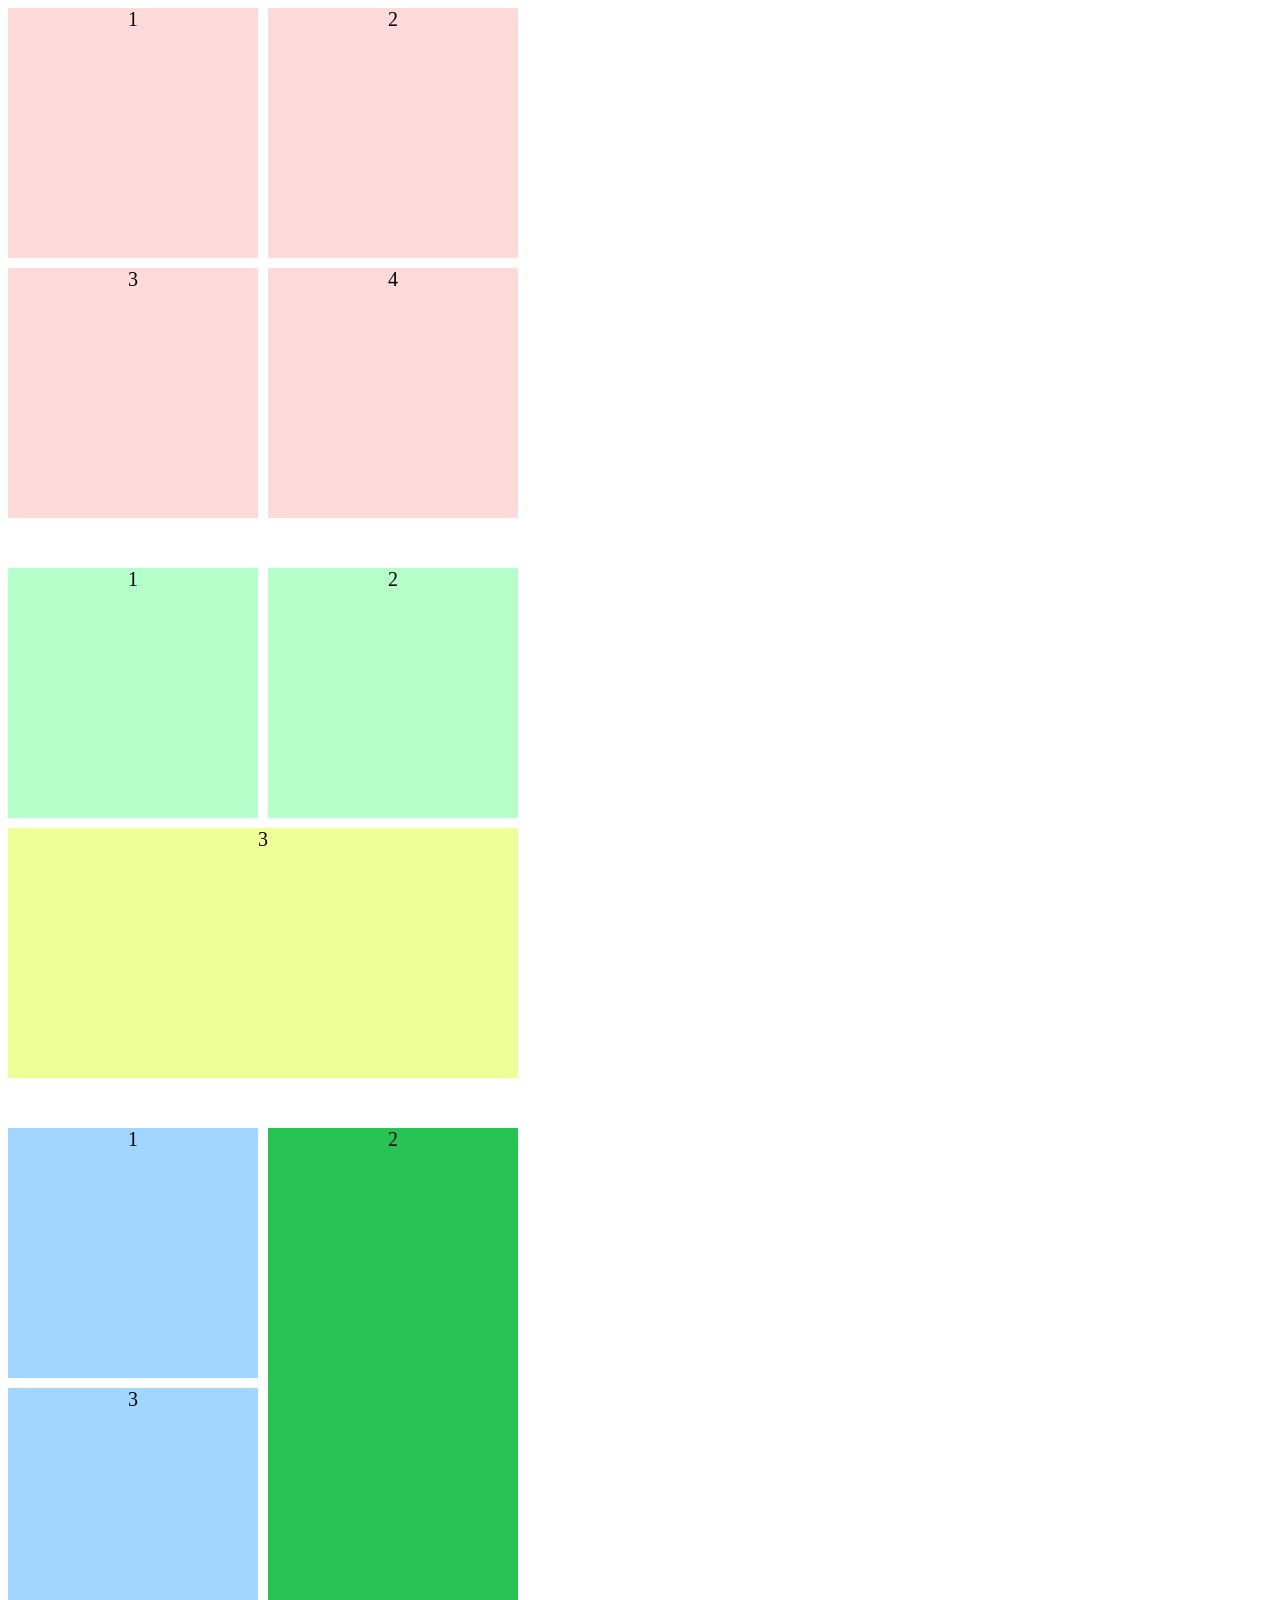
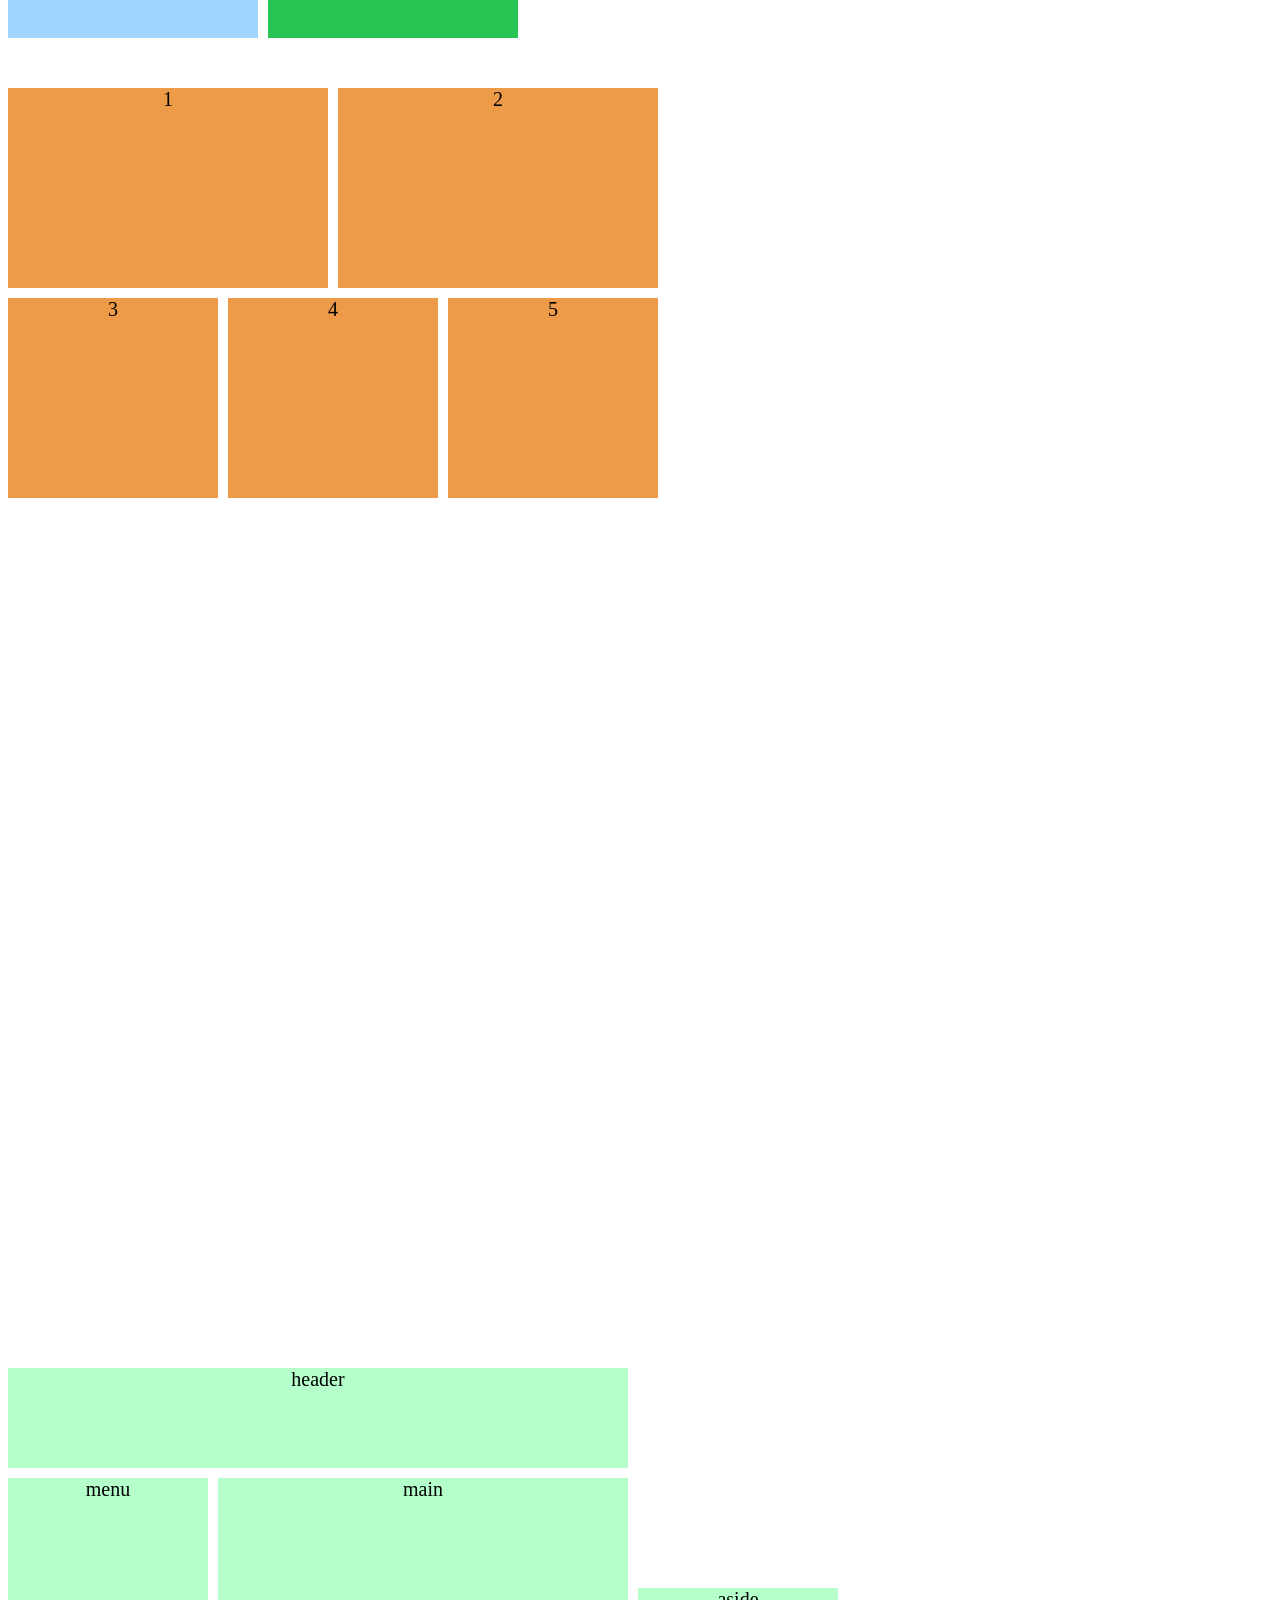
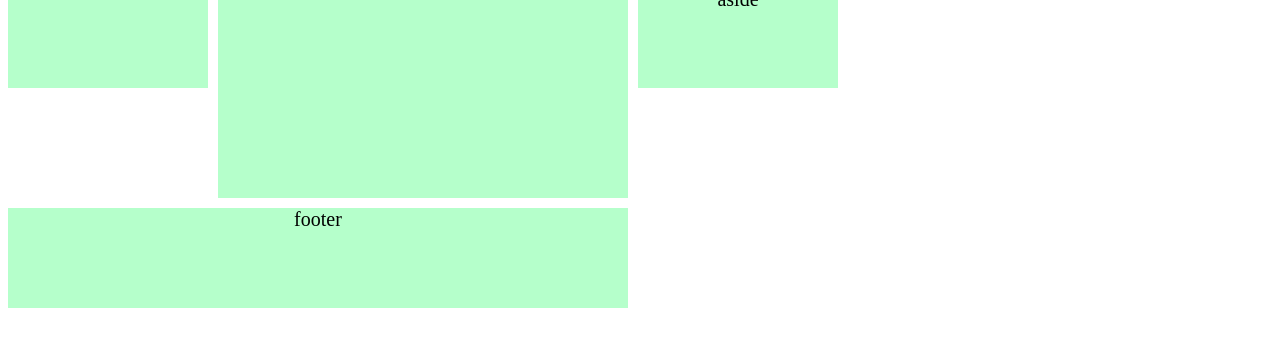
==== index.html @ cd83186e "Add files via upload" ====
<!DOCTYPE html>
<html lang="en">
<head>
    <meta charset="UTF-8">
    <meta name="viewport" content="width=device-width, initial-scale=1.0">
    <link rel="stylesheet" href="style.css">
    <title></title>
</head>
<body>
    <div class="grid-container g1">
        <div class="grid-item itemz1">1</div>
        <div class="grid-item itemz1">2</div>
        <div class="grid-item itemz1">3</div>
        <div class="grid-item itemz1">4</div>
    </div>
    <div class="grid-container g2">
        <div class="grid-item item1z2">1</div>
        <div class="grid-item item2z2">2</div>
        <div class="grid-item item3z2">3</div>
    </div>
    <div class="grid-container g3">
        <div class="grid-item item1z3">1</div>
        <div class="grid-item item2z3">2</div>
        <div class="grid-item item3z3">3</div>
    </div>
    <div class="grid-container g4">
        <div class="grid-item item1z4 i4">1</div>
        <div class="grid-item item2z4 i4">2</div>
        <div class="grid-item item3z4 i4">3</div>
        <div class="grid-item item4z4 i4">4</div>
        <div class="grid-item item5z4 i4">5</div>
    </div>
    <div class="grid-container g5">
        <div class="grid-item item1z5 i5"></div>
        <div class="grid-item item2z5 i5"></div>
        <div class="grid-item item3z5 i5"></div>
        <div class="grid-item item4z5 i5"></div>
        <div class="grid-item item5z5 i5"></div>
        <div class="grid-item item6z5 i5"></div>
    </div>
    <div class="grid-container g6">
        <div class="header z1">header</div>
        <div class="menu z1">menu</div>
        <div class="main z1">main</div>
        <div class="footer z1">footer</div>
        <div class="aside z1">aside</div>
    </div>
</body>
</html>
---- style.css ----
*{text-align: center; font-size: 20px;}

.grid-container{
    margin-bottom: 50px;
    display: grid;   
    gap: 10px;
}

.g1 {          
    grid-template-columns: repeat(2, 250px); 
    grid-template-rows: repeat(2, 250px);         
}

.itemz1{
    background: #ffdada;
}

.g2 {          
    grid-template-columns: repeat(2, 250px); 
    grid-template-rows: repeat(2, 250px);         
}
.item1z2 {
    background: #b5ffcb;                      
}
.item2z2 {
    background-color: #b5ffcb;           
    grid-column: 2/3;
    grid-row: 1;        
}
.item3z2 {
    background-color: #efff97;           
    grid-column: 1/3;
    grid-row: 2;        
}

.g3 {          
    grid-template-columns: repeat(2, 250px); 
    grid-template-rows: repeat(2, 250px);         
}
.item1z3 {
    background: #a0d6ff;                      
}
.item2z3 {
    background-color: #27c453;           
    grid-column: 2/3;
    grid-row: 1/3;        
}
.item3z3 {
    background-color: #a0d6ff;           
    grid-column: 1;
    grid-row: 2;        
}

.g4 {          
    grid-template-columns: repeat(6, 100px); 
    grid-template-rows: repeat(2, 200px);         
}
.i4{
    background: #ee9b49;
}
.item1z4{
    grid-column: 1/4;
    grid-row: 1;               
}
.item2z4{         
    grid-column: 4/7;
    grid-row: 1;        
}
.item3z4{         
    grid-column: 1/3;
    grid-row: 2;        
}
.item4z4{         
    grid-column: 3/5;
    grid-row: 2;        
}
.item5z4{         
    grid-column: 5/7;
    grid-row: 2;        
}

.g5 {          
    grid-template-columns: repeat(3, 250px); 
    grid-template-rows: repeat(3, 250px);         
}
.i5{
    background: #d3a4de;
}
.item1z5{
    grid-column: 1;
    grid-row: 1; 
    background: url(https://avatars.mds.yandex.net/i?id=41b1eb0a3f590d1fae8a0fc10ffaaddcfe2f9e47-5042325-images-thumbs&n=13) no-repeat center / cover;              
}
.item2z5{         
    grid-column: 2;
    grid-row: 1/3;   
    background: url(https://avatars.mds.yandex.net/i?id=9de3196d79eea19190ed62b0ab686be9a113917a-6177852-images-thumbs&n=13) no-repeat center / cover;     
}
.item3z5{         
    grid-column: 3;
    grid-row: 1;        
    background: url(https://avatars.mds.yandex.net/i?id=150c30f4e23403ac3dfdff5e122595d763b643c5-8205921-images-thumbs&n=13) no-repeat center / cover;
}
.item4z5{         
    grid-column: 1;
    grid-row: 2/4;    
    background: url(https://avatars.mds.yandex.net/i?id=fd37785b8f63fec8e7e592681ef249a8160b38b8-4117471-images-thumbs&n=13) no-repeat center / cover;    
}
.item5z5{         
    grid-column: 3;
    grid-row: 2;        
    background: url(https://avatars.mds.yandex.net/i?id=f491ed3e92be8aa25f11399ace5df1ac790a4224006e0f1d-10234572-images-thumbs&n=13) no-repeat center / cover;
}
.item6z5{         
    grid-column: 2/4;
    grid-row: 3;        
    background: url(https://avatars.mds.yandex.net/i?id=a7b05355edde4c35753f3b6f1b852f19394eb223-5250144-images-thumbs&n=13) no-repeat center / cover;
}

.z1{
    background: #b5ffcb;
}
.header {
    grid-area: h;
}
.menu {
    grid-area: me;
}
.main {
    grid-area: ma;
}
.footer {
    grid-area: foot;
}
.aside{
    grid-area: a;
}
.g6 {
    grid-template-columns: repeat(4, 200px); 
    grid-template-rows: repeat(5, 100px);     
    grid-template-areas:
        "h h h ."
        "me ma ma ."
        "me ma ma a"
        ". ma ma ."
        "foot foot foot .";
}
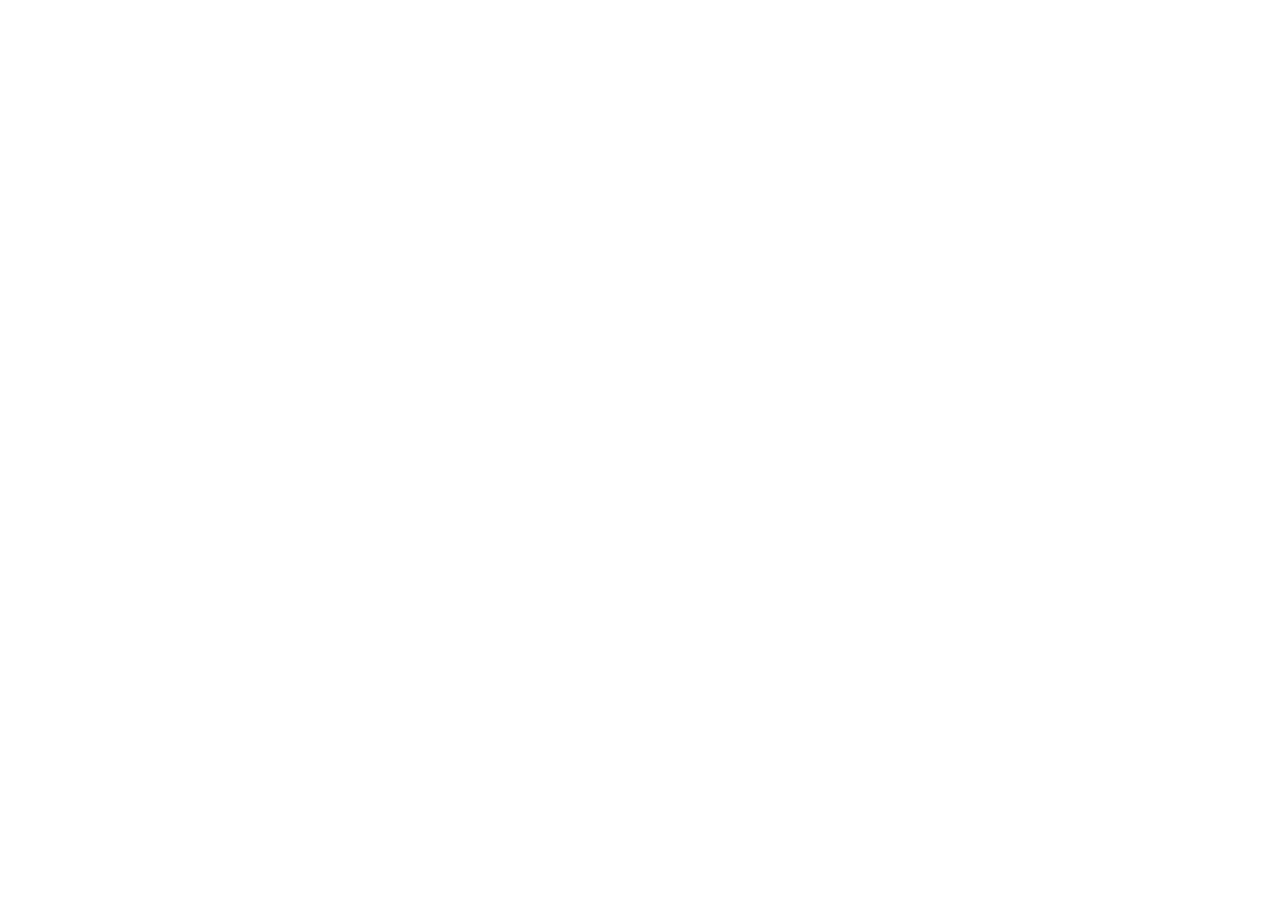
==== commit 0dc8ad16: "innit" ====
--- a/index.html
+++ b/index.html
@@ -7,43 +7,8 @@
     <title></title>
 </head>
 <body>
-    <div class="grid-container g1">
-        <div class="grid-item itemz1">1</div>
-        <div class="grid-item itemz1">2</div>
-        <div class="grid-item itemz1">3</div>
-        <div class="grid-item itemz1">4</div>
-    </div>
-    <div class="grid-container g2">
-        <div class="grid-item item1z2">1</div>
-        <div class="grid-item item2z2">2</div>
-        <div class="grid-item item3z2">3</div>
-    </div>
-    <div class="grid-container g3">
-        <div class="grid-item item1z3">1</div>
-        <div class="grid-item item2z3">2</div>
-        <div class="grid-item item3z3">3</div>
-    </div>
-    <div class="grid-container g4">
-        <div class="grid-item item1z4 i4">1</div>
-        <div class="grid-item item2z4 i4">2</div>
-        <div class="grid-item item3z4 i4">3</div>
-        <div class="grid-item item4z4 i4">4</div>
-        <div class="grid-item item5z4 i4">5</div>
-    </div>
-    <div class="grid-container g5">
-        <div class="grid-item item1z5 i5"></div>
-        <div class="grid-item item2z5 i5"></div>
-        <div class="grid-item item3z5 i5"></div>
-        <div class="grid-item item4z5 i5"></div>
-        <div class="grid-item item5z5 i5"></div>
-        <div class="grid-item item6z5 i5"></div>
-    </div>
-    <div class="grid-container g6">
-        <div class="header z1">header</div>
-        <div class="menu z1">menu</div>
-        <div class="main z1">main</div>
-        <div class="footer z1">footer</div>
-        <div class="aside z1">aside</div>
-    </div>
+    <header>
+        
+    </header>
 </body>
 </html>
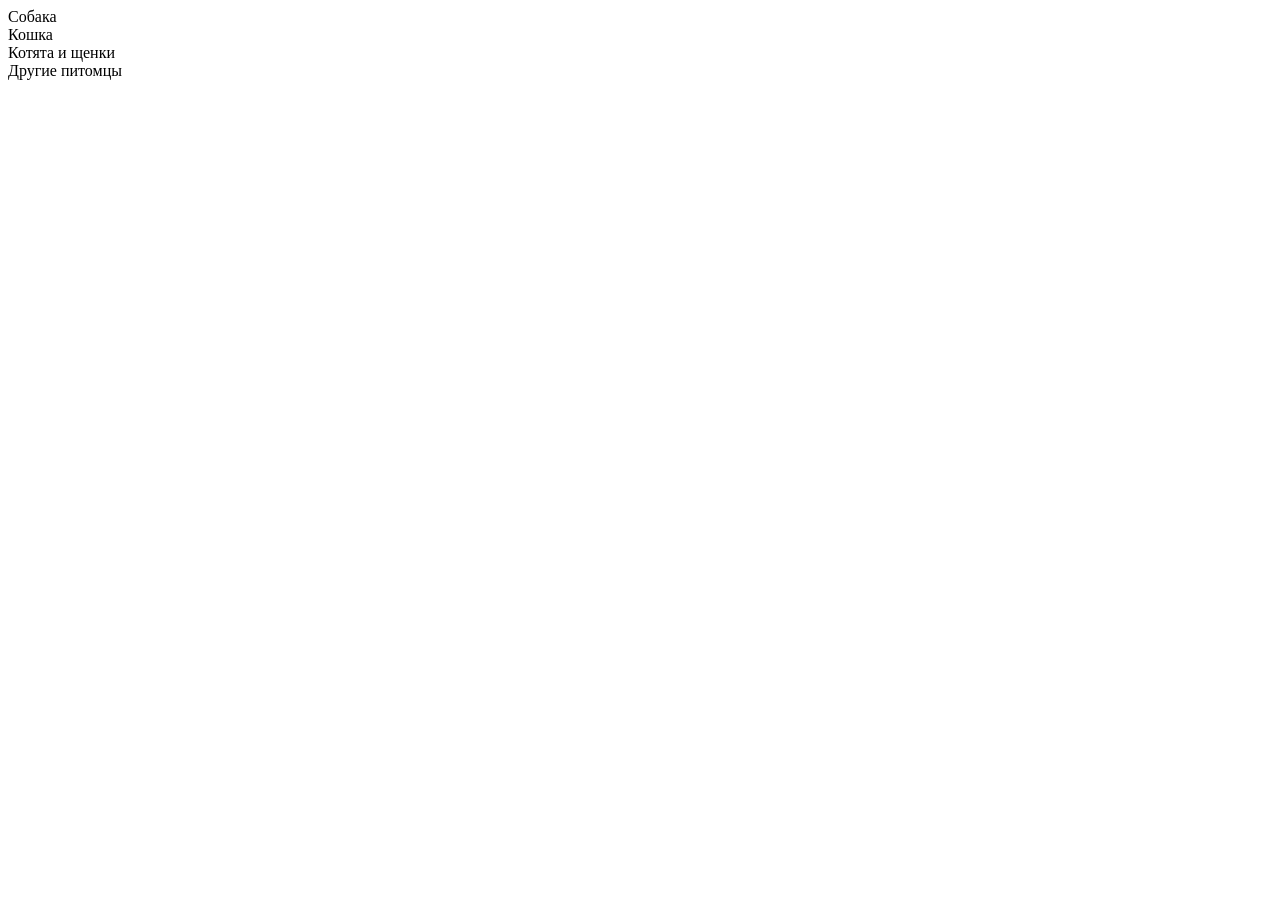
==== commit 90a7c9da: "Update index.html" ====
--- a/index.html
+++ b/index.html
@@ -8,7 +8,32 @@
 </head>
 <body>
     <header>
-        
+        <section>
+            <div class="nav">
+                Собака
+            </div>
+        </section>
+        <section>
+            <div class="nav">
+                Кошка
+            </div>
+        </section>
+        <section>
+            <div class="nav">
+                Котята и щенки
+            </div>
+        </section>
+        <section>
+            <div class="nav">
+                Другие питомцы
+            </div>
+        </section>
     </header>
+    <main>
+
+    </main>
+    <footer>
+
+    </footer>
 </body>
 </html>
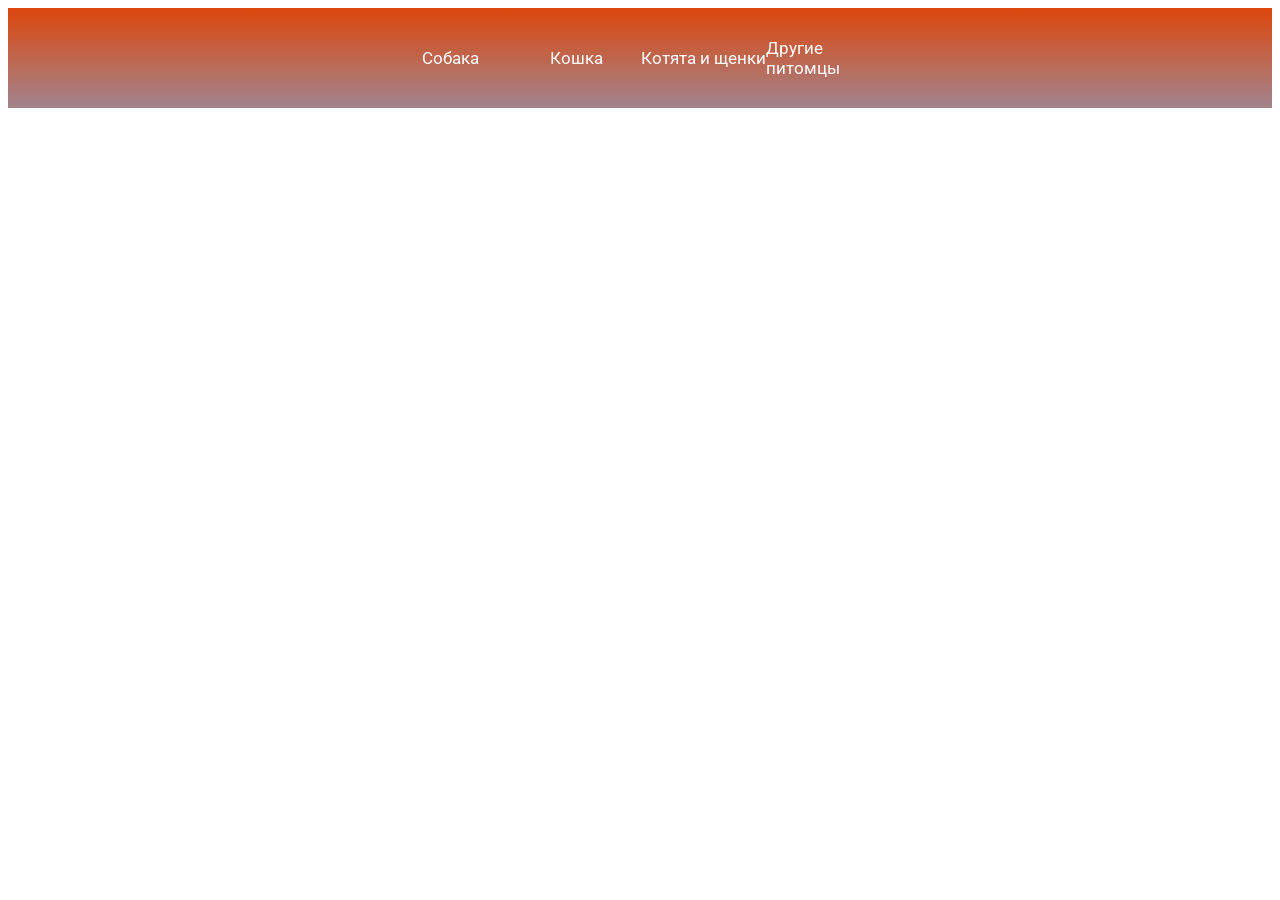
==== commit 5aa43159: "innit" ====
--- a/index.html
+++ b/index.html
@@ -8,22 +8,16 @@
 </head>
 <body>
     <header>
-        <section>
+        <section class="header_section">
             <div class="nav">
                 Собака
             </div>
-        </section>
-        <section>
             <div class="nav">
                 Кошка
             </div>
-        </section>
-        <section>
             <div class="nav">
                 Котята и щенки
             </div>
-        </section>
-        <section>
             <div class="nav">
                 Другие питомцы
             </div>
--- a/style.css
+++ b/style.css
@@ -0,0 +1,34 @@
+@import url('https://fonts.googleapis.com/css2?family=Roboto:ital,wght@0,100..900;1,100..900&display=swap');
+*{
+    font-family: "Roboto", sans-serif;
+}
+header{
+    width: 100%;
+    height: 100px;
+    color: white;
+    background: linear-gradient(#dd470d, #a1848d);
+    display: flex;
+    justify-content: center;
+    align-items: center;
+}
+.header_section{
+    display: flex;
+    justify-content: center;
+    width: 50%;
+    height: 100%;
+    font-size: 17px;
+}
+.nav{
+    display: flex;
+    align-items: center;
+    justify-content: center;
+    width: 20%;
+    height: 100%;
+    transition: 0.3s;
+}
+.nav:hover{
+    text-shadow: 0px 0px 10px black;
+    font-size: 20px;
+    background: linear-gradient(#dd470d, #894d00);
+    color: #dd470d;
+}
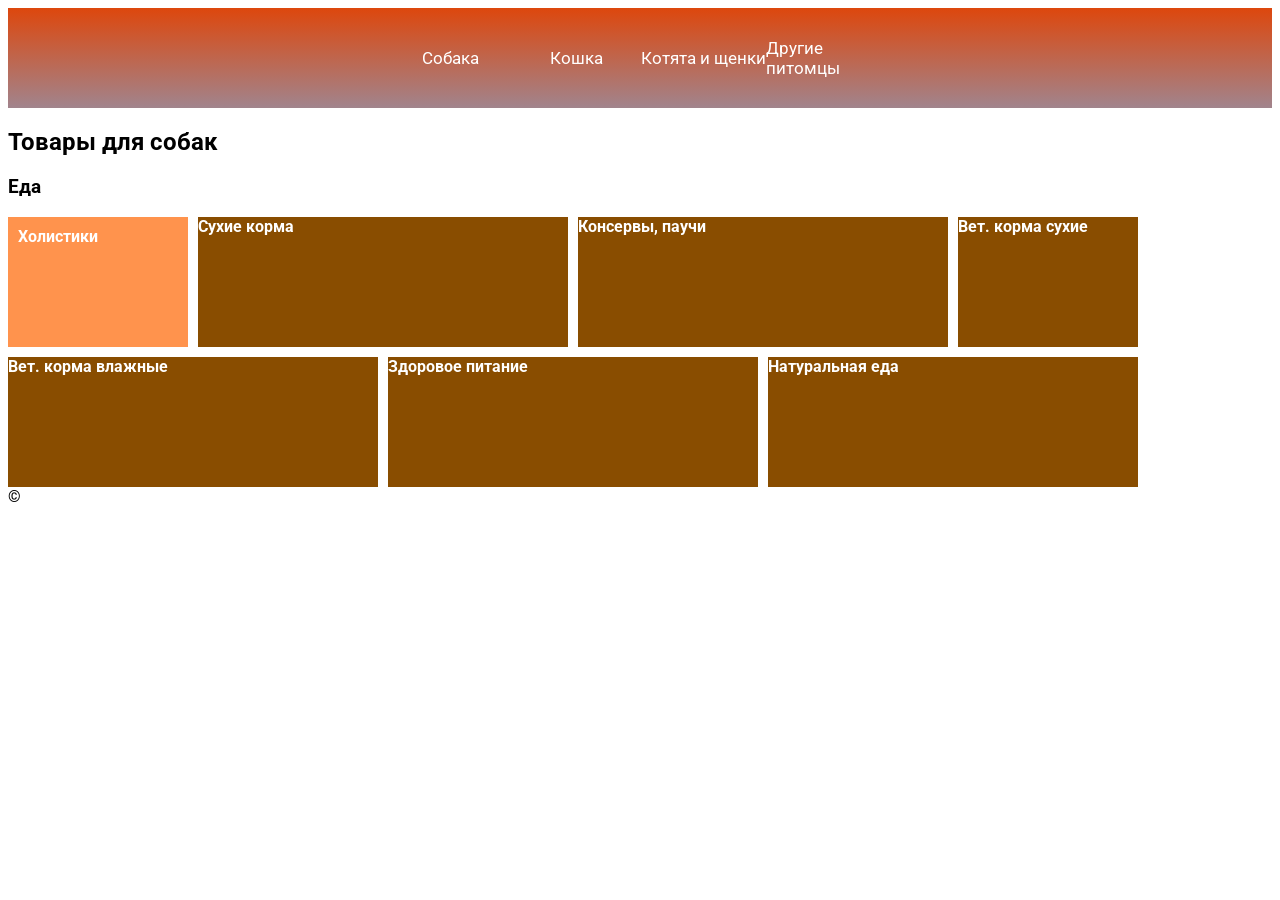
==== commit d6f45ce8: "innit" ====
--- a/index.html
+++ b/index.html
@@ -4,7 +4,7 @@
     <meta charset="UTF-8">
     <meta name="viewport" content="width=device-width, initial-scale=1.0">
     <link rel="stylesheet" href="style.css">
-    <title></title>
+    <title>Зоомагазин</title>
 </head>
 <body>
     <header>
@@ -24,10 +24,24 @@
         </section>
     </header>
     <main>
-
+        <div class="Dog">
+            <h2>Товары для собак</h2>
+            <section>
+                <h3>Еда</h3>
+                <div class="dog_eat_grid">
+                    <div class="dog_eat_block1">Холистики</div>
+                    <div class="dog_eat_block2">Сухие корма</div>
+                    <div class="dog_eat_block3">Консервы, паучи</div>
+                    <div class="dog_eat_block4">Вет. корма сухие</div>
+                    <div class="dog_eat_block5">Вет. корма влажные</div>
+                    <div class="dog_eat_block6">Здоровое питание</div>
+                    <div class="dog_eat_block7">Натуральная еда</div>
+                </div>
+            </section>
+        </div>
     </main>
     <footer>
-
+        ©
     </footer>
 </body>
 </html>
--- a/style.css
+++ b/style.css
@@ -31,4 +31,53 @@
     font-size: 20px;
     background: linear-gradient(#dd470d, #894d00);
     color: #dd470d;
+}
+
+.dog_eat_grid{
+    gap: 10px;
+    display: grid;
+    grid-template-columns: repeat(6, 180px); 
+    grid-template-rows: repeat(2, 130px); 
+    font-weight: bold;
+    color: white;
+}
+.dog_eat_block1{
+    grid-column: 1;
+    grid-row: 1; 
+    background: #ff934d;
+    background-image: url(https://9ep5rgpevc.a.trbcdn.net/prd-jav-crm-content/viewContent/catalog/1074/6566528a-6414-4648-9220-342752f93881.png);
+    background-repeat: no-repeat;
+    background-position: 55px 5px;
+    background-size: 70%;
+    padding: 10px;
+}
+.dog_eat_block2{
+    grid-column: 2/4;
+    grid-row: 1; 
+    background: #894d00;
+}
+.dog_eat_block3{
+    grid-column: 4/6;
+    grid-row: 1; 
+    background: #894d00;
+}
+.dog_eat_block4{
+    grid-column: 6;
+    grid-row: 1; 
+    background: #894d00;
+}
+.dog_eat_block5{
+    grid-column: 1/3;
+    grid-row: 2; 
+    background: #894d00;
+}
+.dog_eat_block6{
+    grid-column: 3/5;
+    grid-row: 2; 
+    background: #894d00;
+}
+.dog_eat_block7{
+    grid-column: 5/7;
+    grid-row: 2; 
+    background: #894d00;
 }
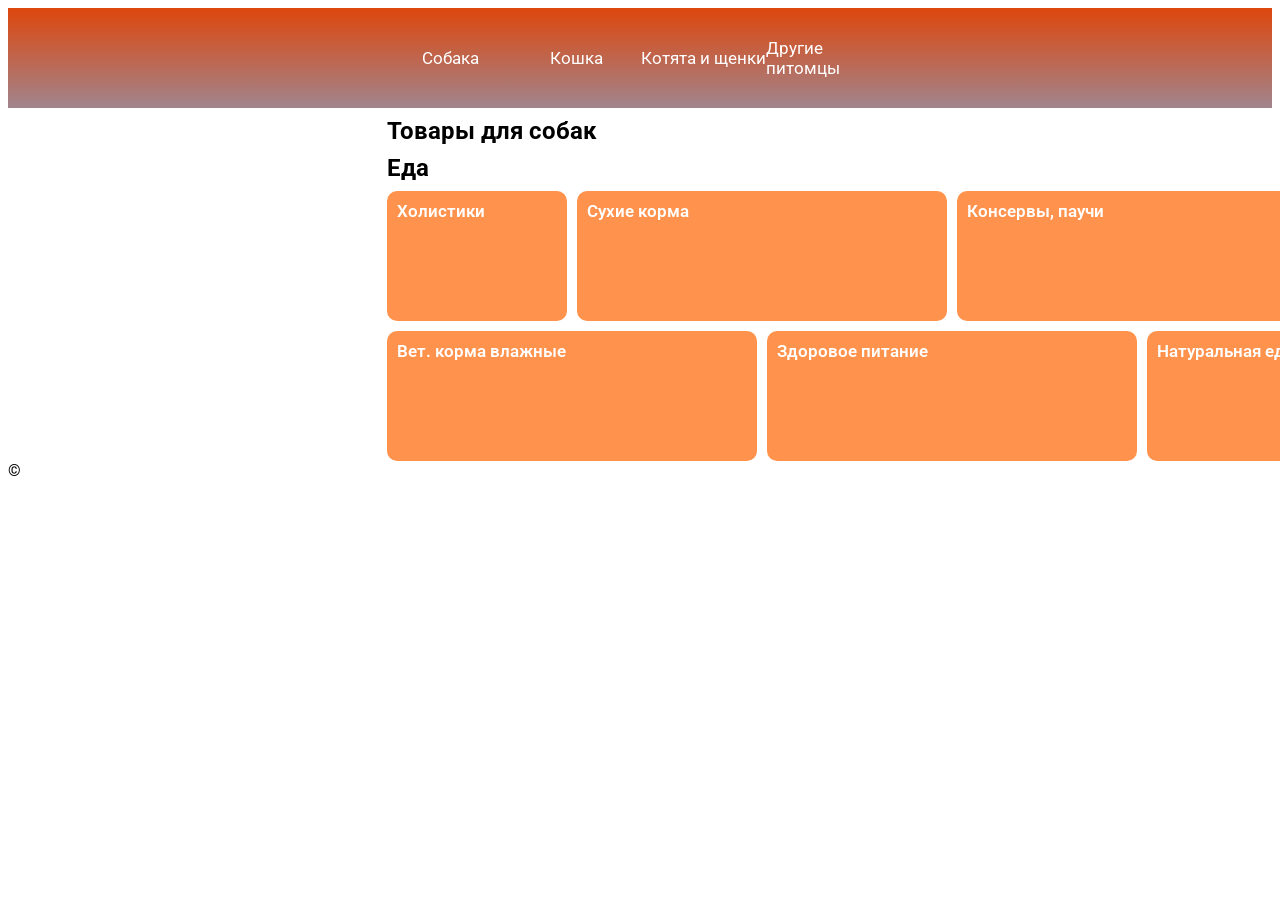
==== commit 8d33afa7: "innit" ====
--- a/index.html
+++ b/index.html
@@ -27,15 +27,15 @@
         <div class="Dog">
             <h2>Товары для собак</h2>
             <section>
-                <h3>Еда</h3>
+                <h2>Еда</h2>
                 <div class="dog_eat_grid">
-                    <div class="dog_eat_block1">Холистики</div>
-                    <div class="dog_eat_block2">Сухие корма</div>
-                    <div class="dog_eat_block3">Консервы, паучи</div>
-                    <div class="dog_eat_block4">Вет. корма сухие</div>
-                    <div class="dog_eat_block5">Вет. корма влажные</div>
-                    <div class="dog_eat_block6">Здоровое питание</div>
-                    <div class="dog_eat_block7">Натуральная еда</div>
+                    <div class="dog_eat_block1 dog_eat_grid_block">Холистики</div>
+                    <div class="dog_eat_block2 dog_eat_grid_block">Сухие корма</div>
+                    <div class="dog_eat_block3 dog_eat_grid_block">Консервы, паучи</div>
+                    <div class="dog_eat_block4 dog_eat_grid_block">Вет. корма сухие</div>
+                    <div class="dog_eat_block5 dog_eat_grid_block">Вет. корма влажные</div>
+                    <div class="dog_eat_block6 dog_eat_grid_block">Здоровое питание</div>
+                    <div class="dog_eat_block7 dog_eat_grid_block">Натуральная еда</div>
                 </div>
             </section>
         </div>
--- a/style.css
+++ b/style.css
@@ -10,6 +10,12 @@
     display: flex;
     justify-content: center;
     align-items: center;
+}
+main{
+    margin-left: 30%;
+}
+h2{
+    margin: 1% 0px;
 }
 .header_section{
     display: flex;
@@ -38,46 +44,62 @@
     display: grid;
     grid-template-columns: repeat(6, 180px); 
     grid-template-rows: repeat(2, 130px); 
-    font-weight: bold;
+}
+.dog_eat_grid_block{
+    font-weight: 600;
+    font-size: 17px;
     color: white;
+    padding: 10px;
+    background: #ff934d;
+    background-repeat: no-repeat;
+    border-radius: 10px;
 }
 .dog_eat_block1{
     grid-column: 1;
     grid-row: 1; 
-    background: #ff934d;
     background-image: url(https://9ep5rgpevc.a.trbcdn.net/prd-jav-crm-content/viewContent/catalog/1074/6566528a-6414-4648-9220-342752f93881.png);
-    background-repeat: no-repeat;
     background-position: 55px 5px;
     background-size: 70%;
-    padding: 10px;
 }
 .dog_eat_block2{
     grid-column: 2/4;
     grid-row: 1; 
-    background: #894d00;
+    background-image: url(https://9ep5rgpevc.a.trbcdn.net/prd-jav-crm-content/viewContent/catalog/1077/689f4e31-e035-4b8d-a46a-6202c22d48ac.png);
+    background-position: 225px 0px;
+    background-size: 40%;
 }
 .dog_eat_block3{
     grid-column: 4/6;
     grid-row: 1; 
-    background: #894d00;
+    background-image: url(https://9ep5rgpevc.a.trbcdn.net/prd-jav-crm-content/viewContent/catalog/1078/ee53049e-b86f-46ab-a0c7-34f2f35bc7de.png);
+    background-position: 222px -18px;
+    background-size: 40%;
 }
 .dog_eat_block4{
     grid-column: 6;
     grid-row: 1; 
-    background: #894d00;
+    background-image: url(https://9ep5rgpevc.a.trbcdn.net/prd-jav-crm-content/viewContent/catalog/1447/7de4f01a-6fd4-4325-97cc-d8ac538ed4f2.png);
+    background-position: 55px 5px;
+    background-size: 70%;
 }
 .dog_eat_block5{
     grid-column: 1/3;
     grid-row: 2; 
-    background: #894d00;
+    background-image: url(https://9ep5rgpevc.a.trbcdn.net/prd-jav-crm-content/viewContent/catalog/1448/1ea381eb-b86f-443a-b15f-99831608470e.png);
+    background-position: 210px -18px;
+    background-size: 40%;
 }
 .dog_eat_block6{
     grid-column: 3/5;
     grid-row: 2; 
-    background: #894d00;
+    background-image: url(https://9ep5rgpevc.a.trbcdn.net/prd-jav-crm-content/viewContent/catalog/1101/47cbf6e2-0298-40c8-8523-deff698d1950.png);
+    background-position: 220px -20px;
+    background-size: 41%;
 }
 .dog_eat_block7{
     grid-column: 5/7;
     grid-row: 2; 
-    background: #894d00;
+    background-image: url(https://9ep5rgpevc.a.trbcdn.net/prd-jav-crm-content/viewContent/catalog/1095/2681c880-2dd2-412a-92a2-b3519f9d05e0.png);
+    background-position: 225px -18px;
+    background-size: 40%;
 }
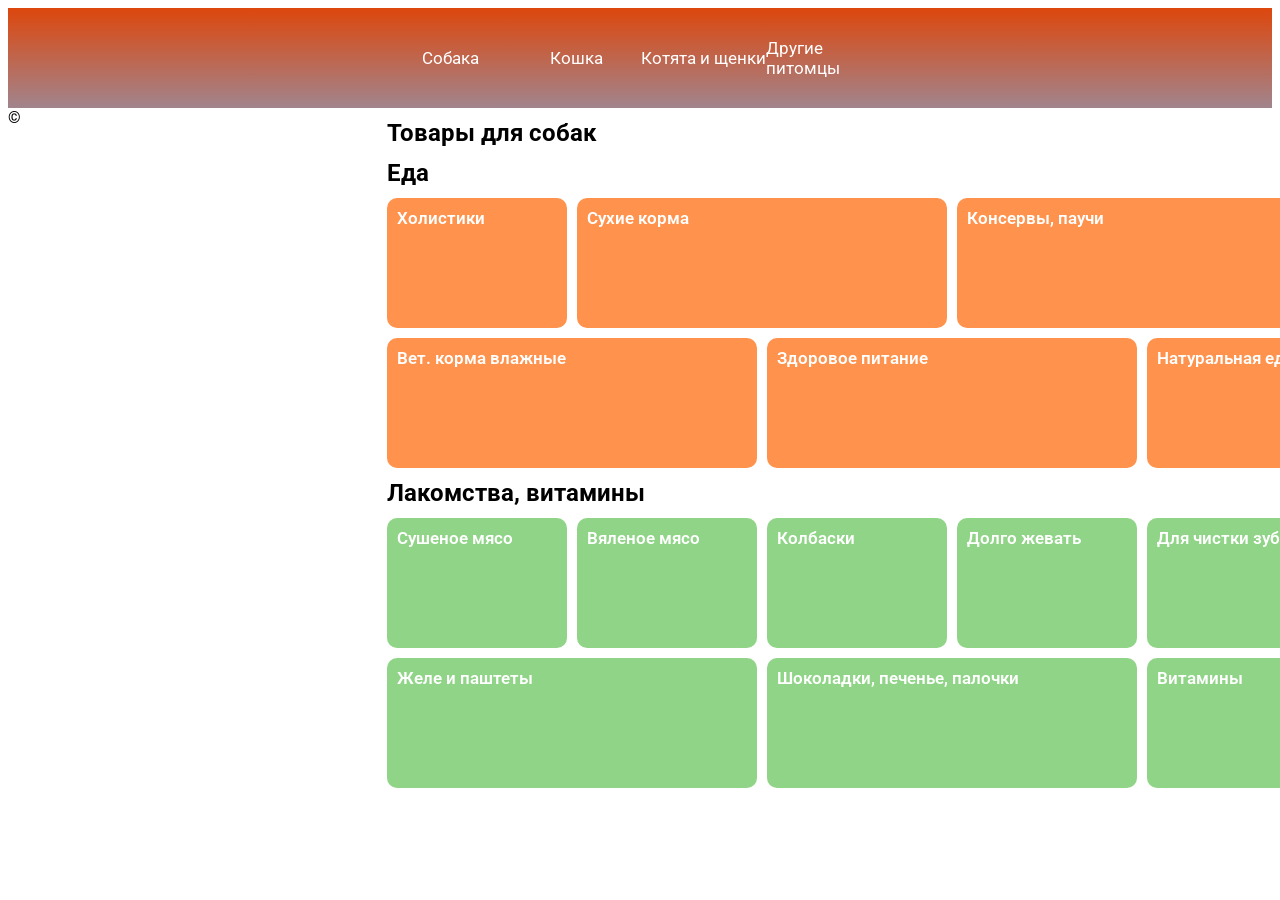
==== commit 323b86b8: "innit" ====
--- a/index.html
+++ b/index.html
@@ -4,27 +4,28 @@
     <meta charset="UTF-8">
     <meta name="viewport" content="width=device-width, initial-scale=1.0">
     <link rel="stylesheet" href="style.css">
+    <script src="site.js"></script>
     <title>Зоомагазин</title>
 </head>
 <body>
     <header>
         <section class="header_section">
-            <div class="nav">
+            <div class="nav nav_dog" id="nav_dog">
                 Собака
             </div>
-            <div class="nav">
+            <div class="nav nav_cat" id="nav_cat">
                 Кошка
             </div>
-            <div class="nav">
-                Котята и щенки
+            <div class="nav nav_DogAndCat">
+                <a class="nav_404" href="404.html">Котята и щенки</a>
             </div>
-            <div class="nav">
-                Другие питомцы
+            <div class="nav nav_other">
+                <a class="nav_404" href="404.html">Другие питомцы</a>
             </div>
         </section>
     </header>
     <main>
-        <div class="Dog">
+        <div class="Dog" id="Dog">
             <h2>Товары для собак</h2>
             <section>
                 <h2>Еда</h2>
@@ -38,6 +39,49 @@
                     <div class="dog_eat_block7 dog_eat_grid_block">Натуральная еда</div>
                 </div>
             </section>
+            <section>
+                <h2>Лакомства, витамины</h2>
+                <div class="dog_vitamin_grid">
+                    <div class="dog_vitamin_block1 dog_vitamin_grid_block">Сушеное мясо</div>
+                    <div class="dog_vitamin_block2 dog_vitamin_grid_block">Вяленое мясо</div>
+                    <div class="dog_vitamin_block3 dog_vitamin_grid_block">Колбаски</div>
+                    <div class="dog_vitamin_block4 dog_vitamin_grid_block">Долго жевать</div>
+                    <div class="dog_vitamin_block5 dog_vitamin_grid_block">Для чистки зубов</div>
+                    <div class="dog_vitamin_block6 dog_vitamin_grid_block">Для тренировок</div>
+                    <div class="dog_vitamin_block7 dog_vitamin_grid_block">Желе и паштеты</div>
+                    <div class="dog_vitamin_block8 dog_vitamin_grid_block">Шоколадки, печенье, палочки</div>
+                    <div class="dog_vitamin_block9 dog_vitamin_grid_block">Витамины</div>
+                </div>
+            </section>
+        </div>
+        <div class="Cat" id="Cat">
+            <h2>Товары для кошек</h2>
+            <section>
+                <h2>Еда</h2>
+                <div class="cat_eat_grid">
+                    <div class="cat_eat_block1 dog_eat_grid_block">Холистики</div>
+                    <div class="cat_eat_block2 dog_eat_grid_block">Сухие корма</div>
+                    <div class="cat_eat_block3 dog_eat_grid_block">Консервы, паучи</div>
+                    <div class="cat_eat_block4 dog_eat_grid_block">Вет. корма сухие</div>
+                    <div class="cat_eat_block5 dog_eat_grid_block">Вет. корма влажные</div>
+                    <div class="cat_eat_block6 dog_eat_grid_block">Здоровое питание</div>
+                    <div class="cat_eat_block7 dog_eat_grid_block">Натуральная еда</div>
+                </div>
+            </section>
+            <section>
+                <h2>Лакомства, витамины</h2>
+                <div class="cat_vitamin_grid">
+                    <div class="dog_vitamin_block1 dog_vitamin_grid_block">Сушеное мясо</div>
+                    <div class="dog_vitamin_block2 dog_vitamin_grid_block">Вяленое мясо</div>
+                    <div class="dog_vitamin_block3 dog_vitamin_grid_block">Колбаски</div>
+                    <div class="dog_vitamin_block4 dog_vitamin_grid_block">Долго жевать</div>
+                    <div class="dog_vitamin_block5 dog_vitamin_grid_block">Для чистки зубов</div>
+                    <div class="dog_vitamin_block6 dog_vitamin_grid_block">Для тренировок</div>
+                    <div class="dog_vitamin_block7 dog_vitamin_grid_block">Желе и паштеты</div>
+                    <div class="dog_vitamin_block8 dog_vitamin_grid_block">Шоколадки, печенье, палочки</div>
+                    <div class="dog_vitamin_block9 dog_vitamin_grid_block">Витамины</div>
+                </div>
+            </section>
         </div>
     </main>
     <footer>
--- a/style.css
+++ b/style.css
@@ -12,11 +12,25 @@
     align-items: center;
 }
 main{
+    display: flex;
     margin-left: 30%;
 }
 h2{
     margin: 1% 0px;
 }
+.nav_404{
+    text-decoration: none;
+    color: white;
+}
+.Dog{
+    position: absolute;
+    display: block;
+}
+.Cat{
+    position: absolute;
+    display: none;
+}
+
 .header_section{
     display: flex;
     justify-content: center;
@@ -36,7 +50,6 @@
     text-shadow: 0px 0px 10px black;
     font-size: 20px;
     background: linear-gradient(#dd470d, #894d00);
-    color: #dd470d;
 }
 
 .dog_eat_grid{
@@ -102,4 +115,227 @@
     background-image: url(https://9ep5rgpevc.a.trbcdn.net/prd-jav-crm-content/viewContent/catalog/1095/2681c880-2dd2-412a-92a2-b3519f9d05e0.png);
     background-position: 225px -18px;
     background-size: 40%;
+}
+
+.dog_vitamin_grid{
+    gap: 10px;
+    display: grid;
+    grid-template-columns: repeat(6, 180px); 
+    grid-template-rows: repeat(2, 130px); 
+}
+.dog_vitamin_grid_block{
+    font-weight: 600;
+    font-size: 17px;
+    color: white;
+    padding: 10px;
+    background: #70c964c5;
+    background-repeat: no-repeat;
+    border-radius: 10px;
+}
+.dog_vitamin_block1{
+    grid-column: 1;
+    grid-row: 1; 
+    background-image: url(https://9ep5rgpevc.a.trbcdn.net/prd-jav-crm-content/viewContent/catalog/1539/555d2654-1c8e-4404-9648-0f4b8ee9c3fa.png);
+    background-position: 55px 5px;
+    background-size: 70%;
+}
+.dog_vitamin_block2{
+    grid-column: 2;
+    grid-row: 1; 
+    background-image: url(https://9ep5rgpevc.a.trbcdn.net/prd-jav-crm-content/viewContent/catalog/1540/ab9e6a91-4749-4f2f-bb0b-6d506c65b519.png);
+    background-position: 55px 5px;
+    background-size: 70%;
+}
+.dog_vitamin_block3{
+    grid-column: 3;
+    grid-row: 1; 
+    background-image: url(https://9ep5rgpevc.a.trbcdn.net/prd-jav-crm-content/viewContent/catalog/1541/75d2ec25-4377-40ef-bca4-07a434de7d10.png);
+    background-position: 55px 5px;
+    background-size: 70%;
+}
+.dog_vitamin_block4{
+    grid-column: 4;
+    grid-row: 1; 
+    background-image: url(https://9ep5rgpevc.a.trbcdn.net/prd-jav-crm-content/viewContent/catalog/1542/f0ab46fd-0ea3-495e-afee-1acda9eab31b.png);
+    background-position: 55px 5px;
+    background-size: 70%;
+}
+.dog_vitamin_block5{
+    grid-column: 5;
+    grid-row: 1; 
+    background-image: url(https://9ep5rgpevc.a.trbcdn.net/prd-jav-crm-content/viewContent/catalog/1543/09933496-35cd-4815-9f8c-9370f279971f.png);
+    background-position: 55px 5px;
+    background-size: 70%;
+}
+.dog_vitamin_block6{
+    grid-column: 6;
+    grid-row: 1; 
+    background-image: url(https://9ep5rgpevc.a.trbcdn.net/prd-jav-crm-content/viewContent/catalog/1544/f9279d79-eebf-4b8c-b852-38f29cb97457.png);
+    background-position: 55px 5px;
+    background-size: 70%;
+}
+.dog_vitamin_block7{
+    grid-column: 1/3;
+    grid-row: 2; 
+    background-image: url(https://9ep5rgpevc.a.trbcdn.net/prd-jav-crm-content/viewContent/catalog/1545/4da60496-570c-412c-8751-d97665ddac54.png);
+    background-position: 225px -18px;
+    background-size: 40%;
+}
+.dog_vitamin_block8{
+    grid-column: 3/5;
+    grid-row: 2; 
+    background-image: url(https://9ep5rgpevc.a.trbcdn.net/prd-jav-crm-content/viewContent/catalog/1546/e4e43a85-34a3-4e76-841f-2d79ac32d94a.png);
+    background-position: 225px -18px;
+    background-size: 40%;
+}
+.dog_vitamin_block9{
+    grid-column: 5/7;
+    grid-row: 2; 
+    background-image: url(https://9ep5rgpevc.a.trbcdn.net/prd-jav-crm-content/viewContent/catalog/1547/8e0f3dd1-4e42-4344-a451-51ffad7958f0.png);
+    background-position: 225px -18px;
+    background-size: 40%;
+}
+
+.cat_eat_grid{
+    gap: 10px;
+    display: grid;
+    grid-template-columns: repeat(6, 180px); 
+    grid-template-rows: repeat(2, 130px); 
+}
+.cat_eat_grid_block{
+    font-weight: 600;
+    font-size: 17px;
+    color: white;
+    padding: 10px;
+    background: #ff934d;
+    background-repeat: no-repeat;
+    border-radius: 10px;
+}
+.cat_eat_block1{
+    grid-column: 1;
+    grid-row: 1; 
+    background-image: url(https://9ep5rgpevc.a.trbcdn.net/prd-jav-crm-content/viewContent/catalog/927/b5c405b5-e199-4089-afc5-b4148acee677.png);
+    background-position: 55px 5px;
+    background-size: 70%;
+}
+.cat_eat_block2{
+    grid-column: 2/4;
+    grid-row: 1; 
+    background-image: url(https://9ep5rgpevc.a.trbcdn.net/prd-jav-crm-content/viewContent/catalog/930/58f57f38-8eba-4dfc-b90e-0130ee315b2b.png);
+    background-position: 225px 0px;
+    background-size: 40%;
+}
+.cat_eat_block3{
+    grid-column: 4/6;
+    grid-row: 1; 
+    background-image: url(https://9ep5rgpevc.a.trbcdn.net/prd-jav-crm-content/viewContent/catalog/931/e15fb3c2-e12c-4b17-9613-1a32bb331436.png);
+    background-position: 222px -18px;
+    background-size: 40%;
+}
+.cat_eat_block4{
+    grid-column: 6;
+    grid-row: 1; 
+    background-image: url(https://9ep5rgpevc.a.trbcdn.net/prd-jav-crm-content/viewContent/catalog/1445/29bb2d39-2a1b-42ee-9505-1acbccf9add3.png);
+    background-position: 55px 5px;
+    background-size: 70%;
+}
+.cat_eat_block5{
+    grid-column: 1/3;
+    grid-row: 2; 
+    background-image: url(https://9ep5rgpevc.a.trbcdn.net/prd-jav-crm-content/viewContent/catalog/1446/de1b6e24-3ac9-4dc5-bf42-48bf5ddc967e.png);
+    background-position: 225px -18px;
+    background-size: 40%;
+}
+.cat_eat_block6{
+    grid-column: 3/5;
+    grid-row: 2; 
+    background-image: url(https://9ep5rgpevc.a.trbcdn.net/prd-jav-crm-content/viewContent/catalog/953/9b130abc-f93b-4490-990f-03659368804a.png);
+    background-position: 220px -20px;
+    background-size: 41%;
+}
+.cat_eat_block7{
+    grid-column: 5/7;
+    grid-row: 2; 
+    background-image: url(https://9ep5rgpevc.a.trbcdn.net/prd-jav-crm-content/viewContent/catalog/940/b22bcbfb-7e35-4c78-9547-a8833b4e3646.png);
+    background-position: 225px -18px;
+    background-size: 40%;
+}
+
+.cat_vitamin_grid{
+    gap: 10px;
+    display: grid;
+    grid-template-columns: repeat(6, 180px); 
+    grid-template-rows: repeat(2, 130px); 
+}
+.cat_vitamin_grid_block{
+    font-weight: 600;
+    font-size: 17px;
+    color: white;
+    padding: 10px;
+    background: #70c964c5;
+    background-repeat: no-repeat;
+    border-radius: 10px;
+}
+.cat_vitamin_block1{
+    grid-column: 1;
+    grid-row: 1; 
+    background-image: url(https://9ep5rgpevc.a.trbcdn.net/prd-jav-crm-content/viewContent/catalog/1521/60c7c42b-9394-4d46-8e38-10dce941a10a.png);
+    background-position: 55px 5px;
+    background-size: 70%;
+}
+.cat_vitamin_block2{
+    grid-column: 2;
+    grid-row: 1; 
+    background-image: url(https://9ep5rgpevc.a.trbcdn.net/prd-jav-crm-content/viewContent/catalog/1522/b40a30c8-c364-4906-966d-1721942aeb78.png);
+    background-position: 55px 5px;
+    background-size: 70%;
+}
+.cat_vitamin_block3{
+    grid-column: 3;
+    grid-row: 1; 
+    background-image: url(https://9ep5rgpevc.a.trbcdn.net/prd-jav-crm-content/viewContent/catalog/1523/50546126-d5df-47c3-b850-930bef022f33.png);
+    background-position: 55px 5px;
+    background-size: 70%;
+}
+.cat_vitamin_block4{
+    grid-column: 4;
+    grid-row: 1; 
+    background-image: url(https://9ep5rgpevc.a.trbcdn.net/prd-jav-crm-content/viewContent/catalog/1524/0a878dd3-ec54-4097-afd6-85a69c0ffddd.png);
+    background-position: 55px 5px;
+    background-size: 70%;
+}
+.cat_vitamin_block5{
+    grid-column: 5;
+    grid-row: 1; 
+    background-image: url(https://9ep5rgpevc.a.trbcdn.net/prd-jav-crm-content/viewContent/catalog/1525/8c095ab0-adcb-4c0a-b8ac-e41c88f21d57.png);
+    background-position: 55px 5px;
+    background-size: 70%;
+}
+.cat_vitamin_block6{
+    grid-column: 6;
+    grid-row: 1; 
+    background-image: url(https://9ep5rgpevc.a.trbcdn.net/prd-jav-crm-content/viewContent/catalog/1526/23d97e62-9dd2-4fd3-b012-daeda1dc570d.png);
+    background-position: 55px 5px;
+    background-size: 70%;
+}
+.cat_vitamin_block7{
+    grid-column: 1/3;
+    grid-row: 2; 
+    background-image: url(https://9ep5rgpevc.a.trbcdn.net/prd-jav-crm-content/viewContent/catalog/1527/08cfff47-f2cd-4b98-b5b5-86b84b41297a.png);
+    background-position: 225px -18px;
+    background-size: 40%;
+}
+.cat_vitamin_block8{
+    grid-column: 3/5;
+    grid-row: 2; 
+    background-image: url(https://9ep5rgpevc.a.trbcdn.net/prd-jav-crm-content/viewContent/catalog/1528/5c515d87-fa65-4827-a75e-90682e825cb0.png);
+    background-position: 225px -18px;
+    background-size: 40%;
+}
+.cat_vitamin_block9{
+    grid-column: 5/7;
+    grid-row: 2; 
+    background-image: url(https://9ep5rgpevc.a.trbcdn.net/prd-jav-crm-content/viewContent/catalog/1529/d7a6418d-8064-4c71-8131-022bf9ecb2f7.png);
+    background-position: 225px -18px;
+    background-size: 40%;
 }
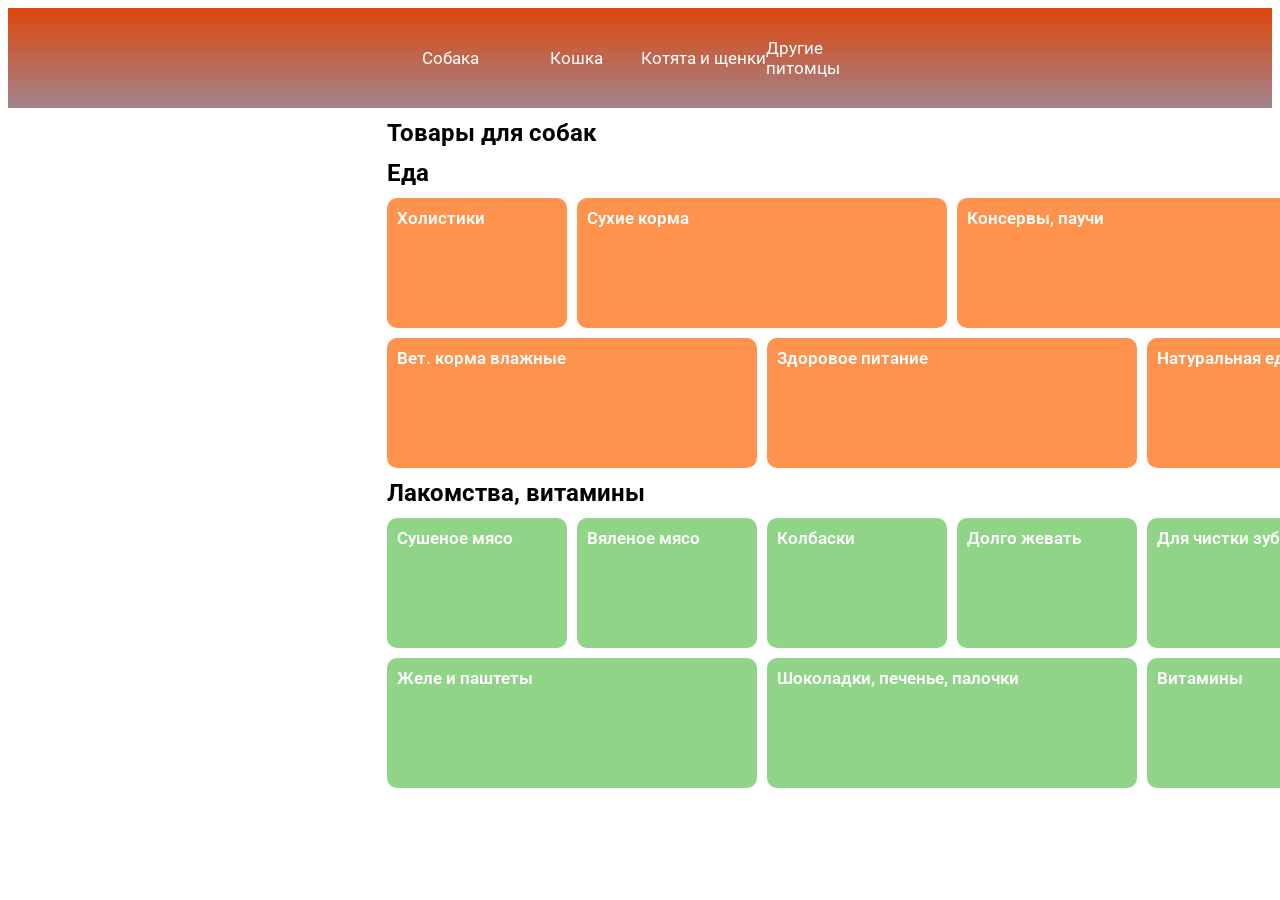
==== commit 1a98d334: "innit" ====
--- a/index.html
+++ b/index.html
@@ -85,7 +85,6 @@
         </div>
     </main>
     <footer>
-        ©
     </footer>
 </body>
 </html>
--- a/style.css
+++ b/style.css
@@ -26,9 +26,15 @@
     position: absolute;
     display: block;
 }
+.Dog.active{
+    display: none;
+}
 .Cat{
     position: absolute;
     display: none;
+}
+.Cat.active{
+    display: block;
 }
 
 .header_section{
